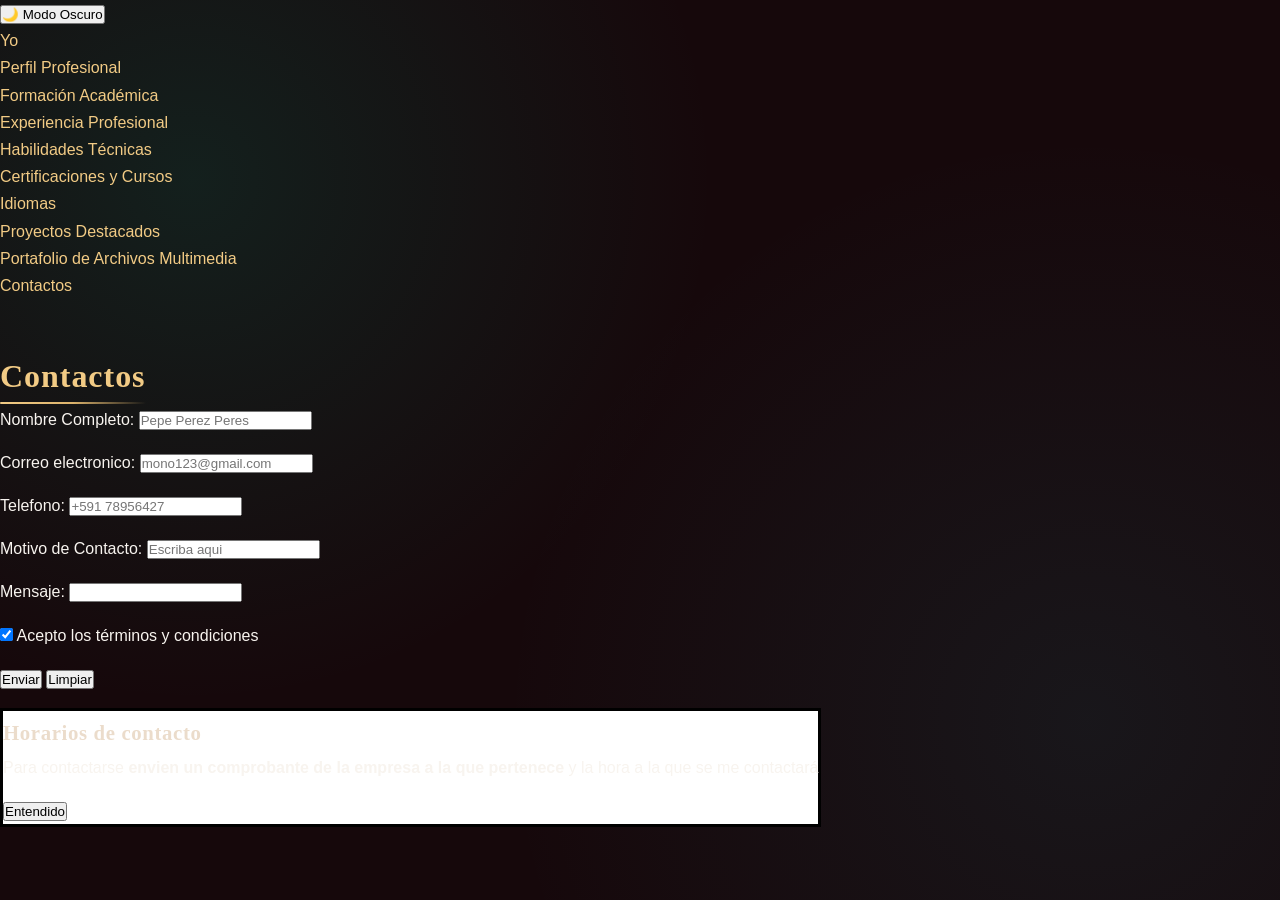
==== contactos.html @ 78ff95f8 "Subir carpeta completa" ====
<!DOCTYPE html>
<html lang="en">
<head>
    <meta charset="UTF-8">
    <meta name="viewport" content="width=device-width, initial-scale=1.0">
    <title>Contactos</title>
    <link rel="stylesheet" href="css/styles.css">
</head>
<body>
    <header role="banner" class="animated-header">
        <button id="theme-toggle" class="theme-toggle-btn" type="button" aria-label="Cambiar tema de color">
                <span id="theme-icon">🌙</span> <span id="theme-text">Modo Oscuro</span>
            </button>
        <nav aria-label="Navegación principal del sitio">
            <ul>
                <li><a href="index.html">Yo</a></li>
                <li><a href="perfil.html">Perfil Profesional</a></li>
                <li><a href="formacion.html">Formación Académica</a></li>
                <li><a href="experiencia.html">Experiencia Profesional</a></li>
                <li><a href="habilidades.html">Habilidades Técnicas</a></li>
                <li><a href="cursos.html">Certificaciones y Cursos</a></li>
                <li><a href="idiomas.html">Idiomas</a></li>
                <li><a href="proyectos.html">Proyectos Destacados</a></li>
                <li><a href="portafolio.html">Portafolio de Archivos Multimedia</a></li>
                <li><a href="contactos.html">Contactos</a></li>
            </ul>
        </nav>
        <hr>
    </header>
    <main id="main-content" role="main">
        <section id="contactos" aria-labelledby="contacto-heading">
        <h2 id="contacto-heading">Contactos</h2>
        <form action="#" method="post">
            <p>
                <label for="nombre"> Nombre Completo:</label>
                <input id="nombre" type="text" placeholder="Pepe Perez Peres" required aria-required="true" pattern="^[a-zA-Z]{40}$">
            </p>
            <p>
                <label for="correo">Correo electronico: </label>
                <input type="text" id="correo" placeholder="mono123@gmail.com" required aria-required="true" pattern="^[a-zA-Z0-9._%+-]+@[a-zA-Z0-9.-]+\.[a-zA-Z]{2,}$">
            </p>
            <p>
                <label for="telefono"> Telefono: </label>
                <input type="text" id="telefono" placeholder="+591 78956427" pattern="\+591 [0-9]{8}" required aria-required="true">
            </p>
            <p>
                <label for="motivo">Motivo de Contacto:</label>
                <input type="text" id="motivo" placeholder="Escriba aqui" required aria-required="true">

            </p>
            <p>
                <label for="mensaje">Mensaje:</label>
                <input type="text" id="mensaje">
                
            </p>
            <p>
                <input type="checkbox" id="terminos" name="acepto" value="si" checked>
                <label for="terminos">Acepto los términos y condiciones</label>
            </p>
            <p>
                <button type="submit"> Enviar</button>
                <button type="reset"> Limpiar</button>
            </p>
        </form>


        <dialog open role="dialog" aria-modal="true" aria-label="Metodos de Contacto" aria-labelledby="dialog-title"
            aria-describedby="dialog-desc">
            <h3 id="dialog-title">Horarios de contacto</h3>
            <p id="dialog-desc">Para contactarse <strong>envien un comprobante de la empresa a la que pertenece</strong>
                y la hora a la que se me contactará</p>
            <form method="dialog">
                <button type="submit" aria-label="Cerrar aviso">
                    Entendido
                </button>
            </form>
        </dialog>        
    </section>
    </main>
</body>
</html>
---- css/styles.css ----
@import url('./variables.css');
@import url('./base.css');
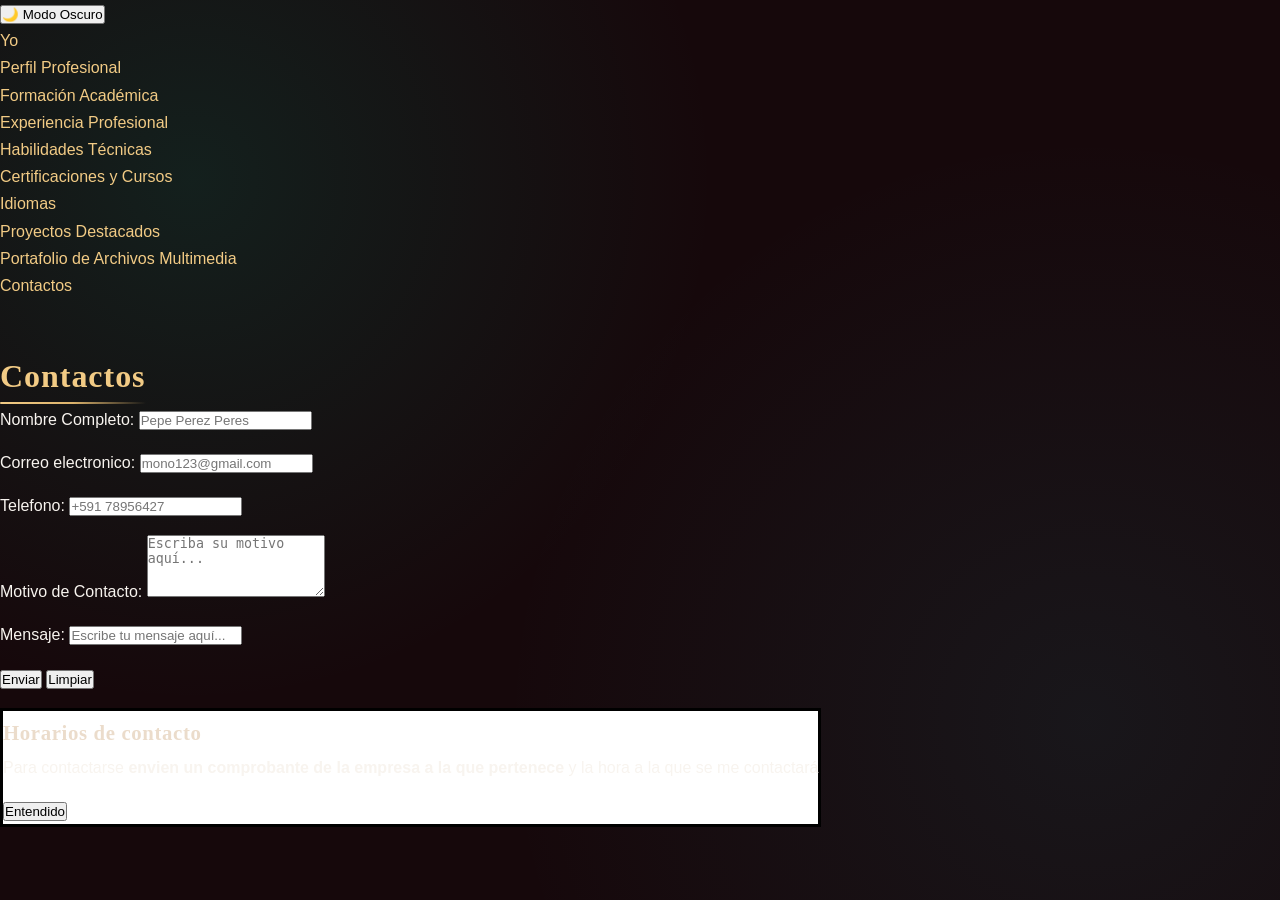
==== commit 22169ff1: "Se cambiaron algunos parametros del formulario de contacto como asignarle una clase propia para que " ====
--- a/contactos.html
+++ b/contactos.html
@@ -30,7 +30,7 @@
     <main id="main-content" role="main">
         <section id="contactos" aria-labelledby="contacto-heading">
         <h2 id="contacto-heading">Contactos</h2>
-        <form action="#" method="post">
+        <form action="#" method="post" class="contact-form" aria-label="Formulario de contacto">
             <p>
                 <label for="nombre"> Nombre Completo:</label>
                 <input id="nombre" type="text" placeholder="Pepe Perez Peres" required aria-required="true" pattern="^[a-zA-Z]{40}$">
@@ -45,17 +45,13 @@
             </p>
             <p>
                 <label for="motivo">Motivo de Contacto:</label>
-                <input type="text" id="motivo" placeholder="Escriba aqui" required aria-required="true">
+                <textarea id="motivo" rows="4" placeholder="Escriba su motivo aquí..." required aria-required="true"></textarea>
 
             </p>
             <p>
                 <label for="mensaje">Mensaje:</label>
-                <input type="text" id="mensaje">
+                <input type="text" id="mensaje" placeholder="Escribe tu mensaje aquí..." required >
                 
-            </p>
-            <p>
-                <input type="checkbox" id="terminos" name="acepto" value="si" checked>
-                <label for="terminos">Acepto los términos y condiciones</label>
             </p>
             <p>
                 <button type="submit"> Enviar</button>
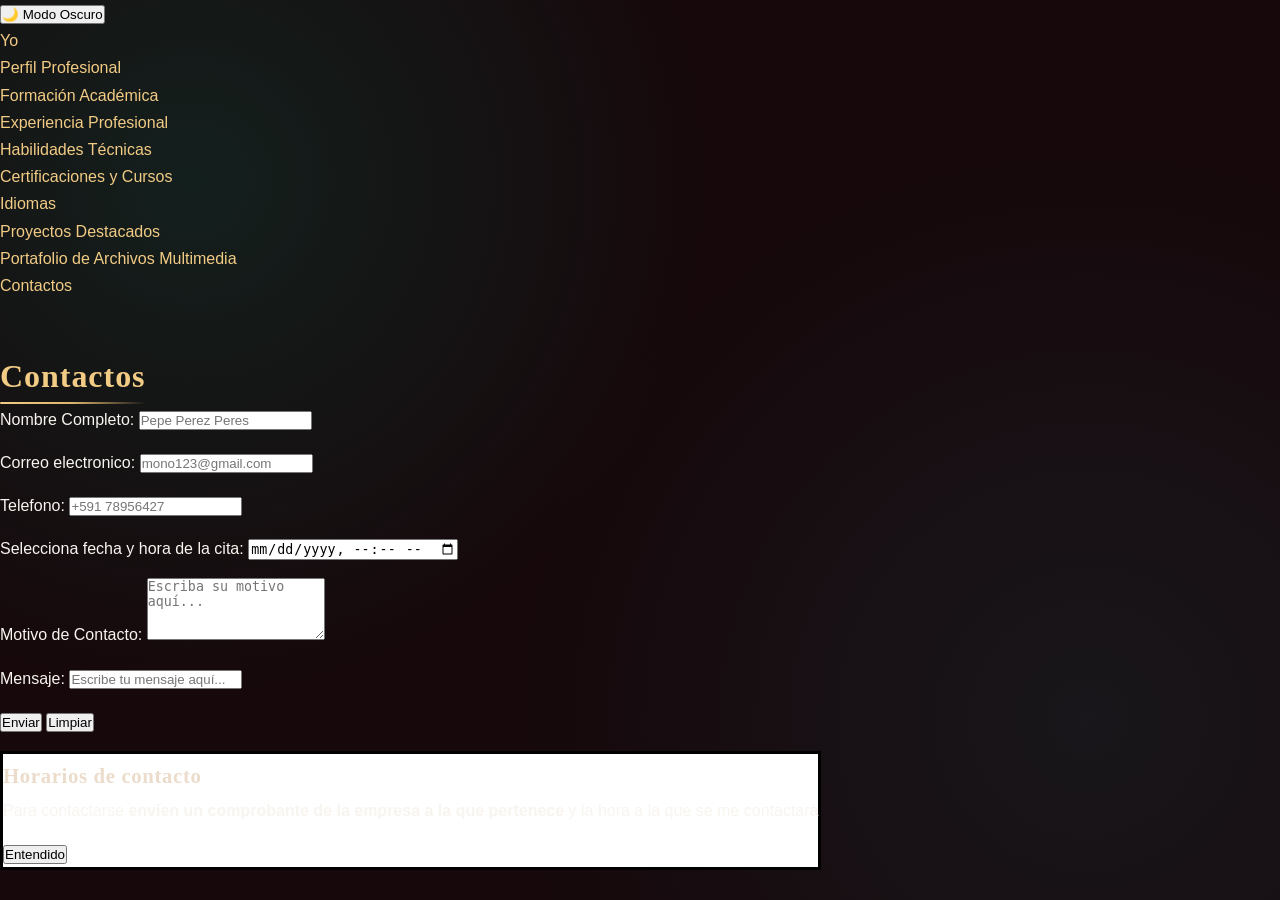
==== commit 7d7b854b: "Se realizaron unos cambios con respecto a los campos de contactos como tambien se añadio la funcion " ====
--- a/contactos.html
+++ b/contactos.html
@@ -5,6 +5,7 @@
     <meta name="viewport" content="width=device-width, initial-scale=1.0">
     <title>Contactos</title>
     <link rel="stylesheet" href="css/styles.css">
+    <script src="js/main.js"></script>
 </head>
 <body>
     <header role="banner" class="animated-header">
@@ -44,6 +45,10 @@
                 <input type="text" id="telefono" placeholder="+591 78956427" pattern="\+591 [0-9]{8}" required aria-required="true">
             </p>
             <p>
+                <label for="fecha-hora">Selecciona fecha y hora de la cita:</label>
+                <input type="datetime-local" id="fecha-hora" name="fecha_hora" required/>
+            </p>
+            <p>
                 <label for="motivo">Motivo de Contacto:</label>
                 <textarea id="motivo" rows="4" placeholder="Escriba su motivo aquí..." required aria-required="true"></textarea>
 
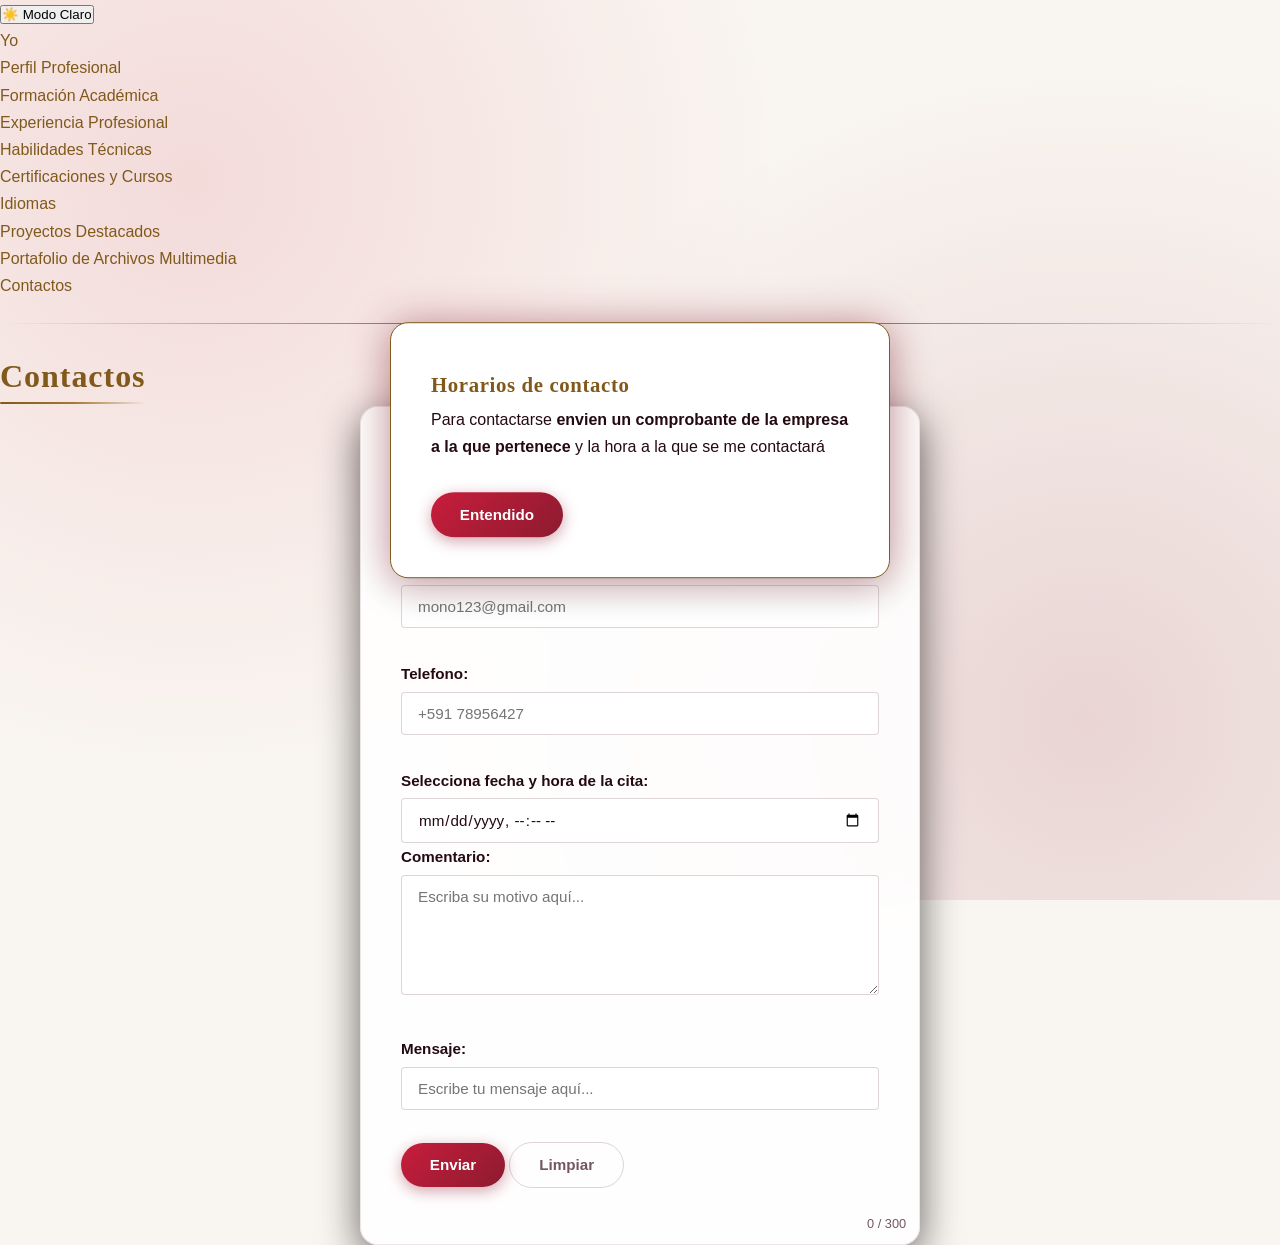
==== commit 25ad157b: "Aqui se implementaron javaescripts para el cambio de modo como tambien para la validacion del minimo" ====
--- a/contactos.html
+++ b/contactos.html
@@ -6,6 +6,8 @@
     <title>Contactos</title>
     <link rel="stylesheet" href="css/styles.css">
     <script src="js/main.js"></script>
+    <script src="js/textarea_cont.js"></script>
+    <script src="js/validar_fecha.js"></script>
 </head>
 <body>
     <header role="banner" class="animated-header">
@@ -46,14 +48,16 @@
             </p>
             <p>
                 <label for="fecha-hora">Selecciona fecha y hora de la cita:</label>
-                <input type="datetime-local" id="fecha-hora" name="fecha_hora" required/>
+                <input type="datetime-local" id="fecha-hora" name="fecha_hora" required min="2026-09-12T09:00/>
             </p>
+                <div class="textarea-wrapper"></div>
+                <label for="comentario">Comentario: </label>
+                <textarea id="comentario" name="comentario" rows="4" maxlength="300" placeholder="Escriba su motivo aquí..."></textarea>
+                <div id="counter-info" class="counter-info">
+                <span id="char-count">0</span> / <span>300</span>
+                </div>
             <p>
-                <label for="motivo">Motivo de Contacto:</label>
-                <textarea id="motivo" rows="4" placeholder="Escriba su motivo aquí..." required aria-required="true"></textarea>
-
-            </p>
-            <p>
+                
                 <label for="mensaje">Mensaje:</label>
                 <input type="text" id="mensaje" placeholder="Escribe tu mensaje aquí..." required >
                 
--- a/css/styles.css
+++ b/css/styles.css
@@ -1,2 +1,3 @@
 @import url('./variables.css');
-@import url('./base.css');+@import url('./base.css');
+@import url('./components.css');
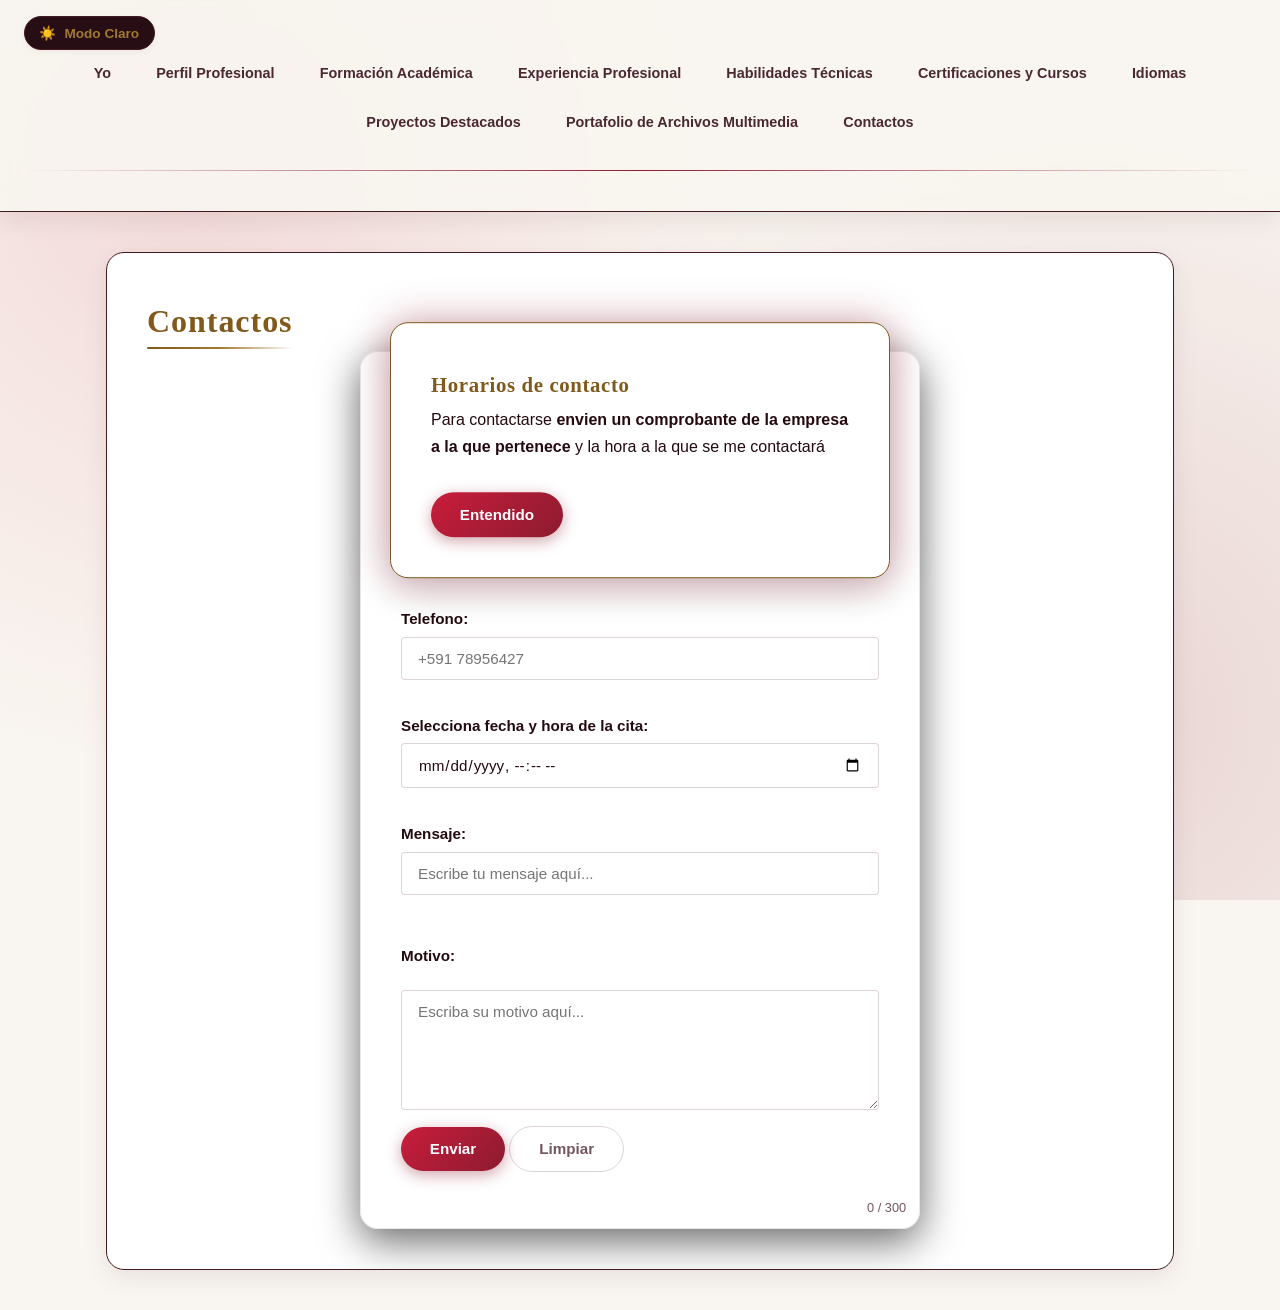
==== commit 27af0801: "version final con errores revisados y serciorados se corrigieron errores en el formulario con respec" ====
--- a/contactos.html
+++ b/contactos.html
@@ -36,7 +36,7 @@
         <form action="#" method="post" class="contact-form" aria-label="Formulario de contacto">
             <p>
                 <label for="nombre"> Nombre Completo:</label>
-                <input id="nombre" type="text" placeholder="Pepe Perez Peres" required aria-required="true" pattern="^[a-zA-Z]{40}$">
+                <input id="nombre" type="text" placeholder="Pepe Perez Peres" required pattern="^[a-zA-ZáéíóúÁÉÍÓÚñÑ\s]+$" title="Ingresa solo letras y espacios">
             </p>
             <p>
                 <label for="correo">Correo electronico: </label>
@@ -48,20 +48,22 @@
             </p>
             <p>
                 <label for="fecha-hora">Selecciona fecha y hora de la cita:</label>
-                <input type="datetime-local" id="fecha-hora" name="fecha_hora" required min="2026-09-12T09:00/>
+                <input type="datetime-local" id="fecha-hora" name="fecha_hora" required min="2026-09-12T09:00"/>
             </p>
-                <div class="textarea-wrapper"></div>
-                <label for="comentario">Comentario: </label>
-                <textarea id="comentario" name="comentario" rows="4" maxlength="300" placeholder="Escriba su motivo aquí..."></textarea>
-                <div id="counter-info" class="counter-info">
-                <span id="char-count">0</span> / <span>300</span>
-                </div>
             <p>
                 
                 <label for="mensaje">Mensaje:</label>
                 <input type="text" id="mensaje" placeholder="Escribe tu mensaje aquí..." required >
                 
             </p>
+                <div class="textarea-wrapper"></div>
+                <label for="comentario">Motivo: </label>
+                <textarea id="comentario" name="comentario" rows="4" maxlength="300" placeholder="Escriba su motivo aquí..."></textarea>
+                <div id="counter-info" class="counter-info">
+                <span id="char-count">0</span> / <span>300</span>
+                </div>
+                
+            
             <p>
                 <button type="submit"> Enviar</button>
                 <button type="reset"> Limpiar</button>
--- a/css/styles.css
+++ b/css/styles.css
@@ -1,3 +1,5 @@
 @import url('./variables.css');
 @import url('./base.css');
 @import url('./components.css');
+@import url('./layouts.css');
+@import url('./animations.css');
